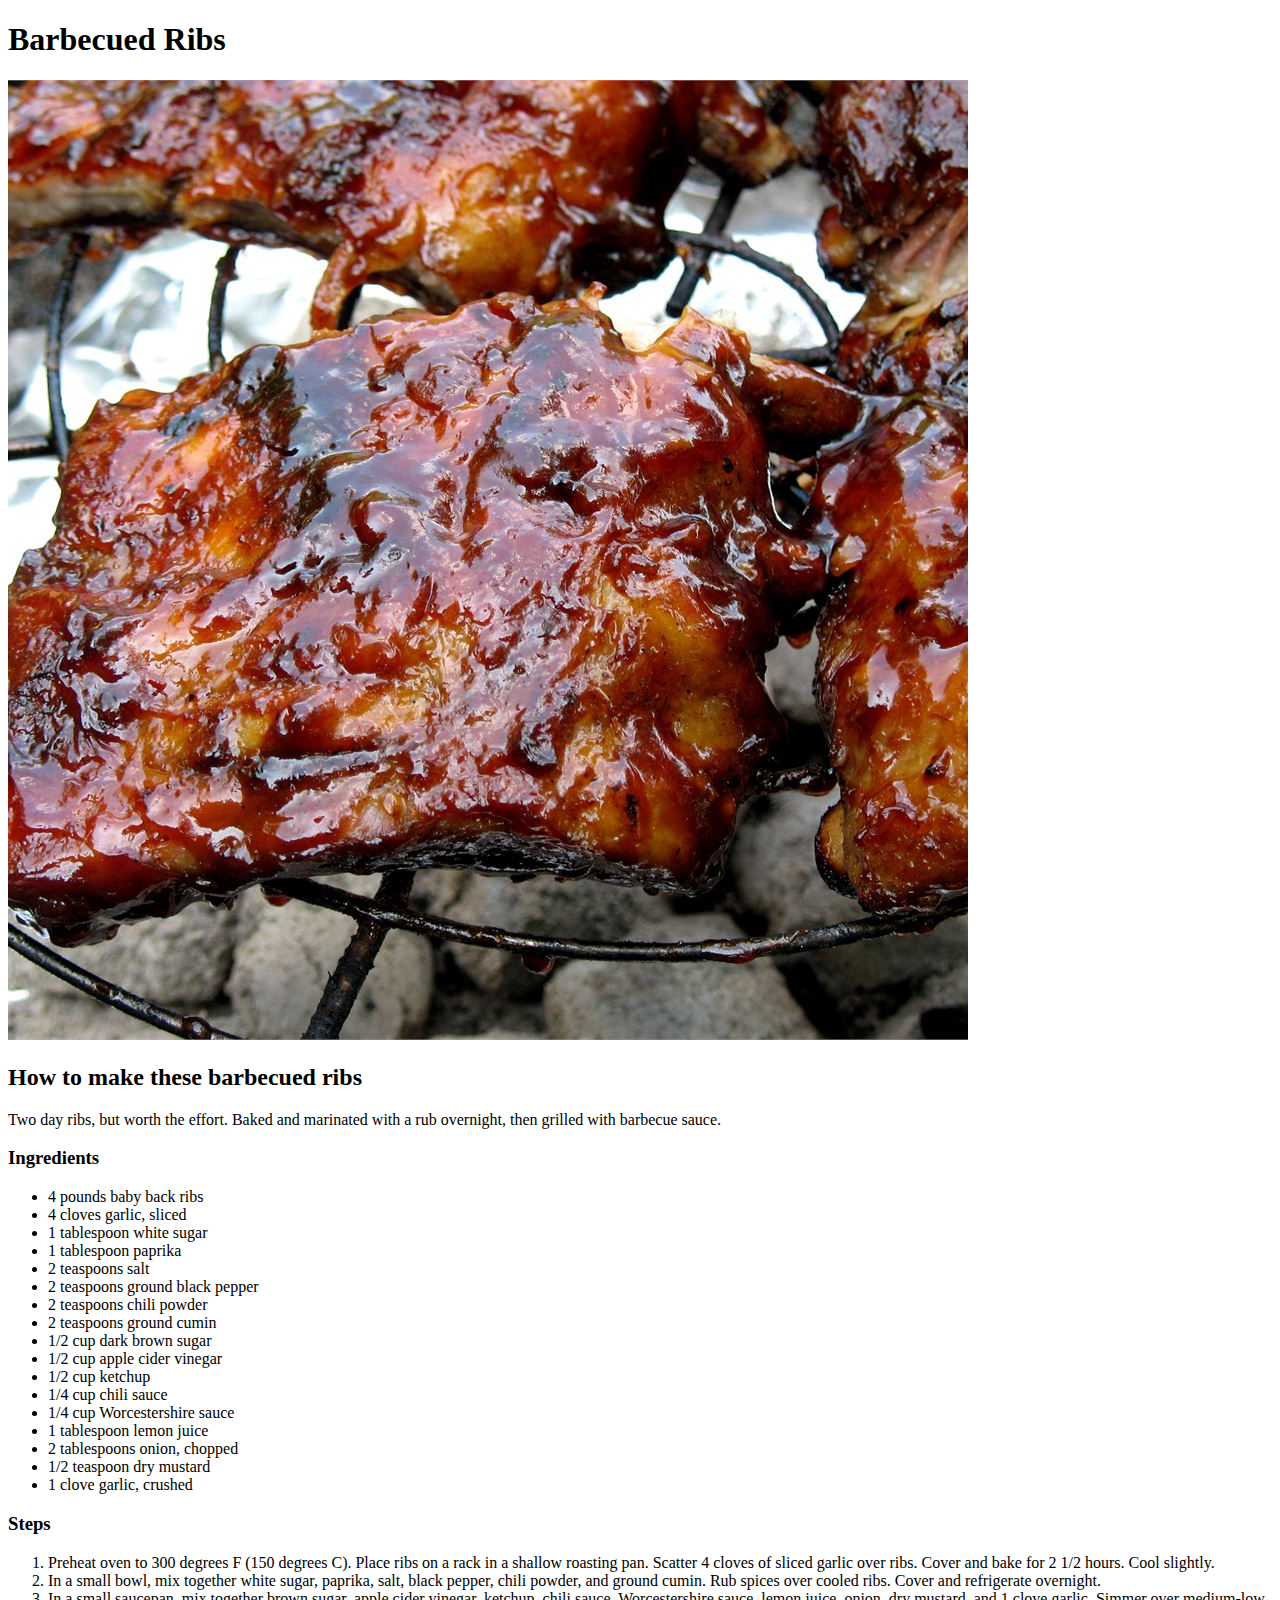
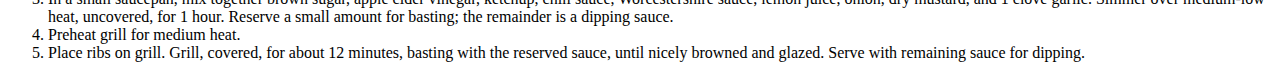
==== recipes/bbq-ribs.html @ a565f0ef "Add barbecued ribs recipe page" ====
<!DOCTYPE html>
<html lang="en">
<head>
    <meta charset="UTF-8">
    <meta http-equiv="X-UA-Compatible" content="IE=edge">
    <meta name="viewport" content="width=device-width, initial-scale=1.0">
    <title>Overnight BBQ Ribs</title>
</head>
<body>
    <h1>Barbecued Ribs</h1>
    <img src="../img/bbq-rips.jpg" alt="delicious grilled barbecued ribs">
    <h2>How to make these barbecued ribs</h2>
    <p>Two day ribs, but worth the effort. Baked and marinated with a rub
        overnight, then grilled with barbecue sauce.
    </p>
    <h3>Ingredients</h3>
    <ul>
        <li>4 pounds baby back ribs</li>
        <li>4 cloves garlic, sliced</li>
        <li>1 tablespoon white sugar</li>
        <li>1 tablespoon paprika</li>
        <li>2 teaspoons salt</li>
        <li>2 teaspoons ground black pepper</li>
        <li>2 teaspoons chili powder</li>
        <li>2 teaspoons ground cumin</li>
        <li>1/2 cup dark brown sugar</li>
        <li>1/2 cup apple cider vinegar</li>
        <li>1/2 cup ketchup</li>
        <li>1/4 cup chili sauce</li>
        <li>1/4 cup Worcestershire sauce</li>
        <li>1 tablespoon lemon juice</li>
        <li>2 tablespoons onion, chopped</li>
        <li>1/2 teaspoon dry mustard</li>
        <li>1 clove garlic, crushed</li>
    </ul>
    <h3>Steps</h3>
    <ol>
        <li>Preheat oven to 300 degrees F (150 degrees C). Place ribs on a rack
            in a shallow roasting pan. Scatter 4 cloves of sliced garlic over
            ribs. Cover and bake for 2 1/2 hours. Cool slightly.
        </li>
        <li>
            In a small bowl, mix together white sugar, paprika, salt, black pepper,
            chili powder, and ground cumin. Rub spices over cooled ribs. Cover and 
            refrigerate overnight.
        </li>
        <li>
            In a small saucepan, mix together brown sugar, apple cider vinegar, ketchup,
            chili sauce, Worcestershire sauce, lemon juice, onion, dry mustard, and 1
            clove garlic. Simmer over medium-low heat, uncovered, for 1 hour. Reserve
            a small amount for basting; the remainder is a dipping sauce.
        </li>
        <li>Preheat grill for medium heat.</li>
        <li>Place ribs on grill. Grill, covered, for about 12 minutes, basting with
            the reserved sauce, until nicely browned and glazed. Serve with remaining
            sauce for dipping.
        </li>
    </ol>
</body>
</html>
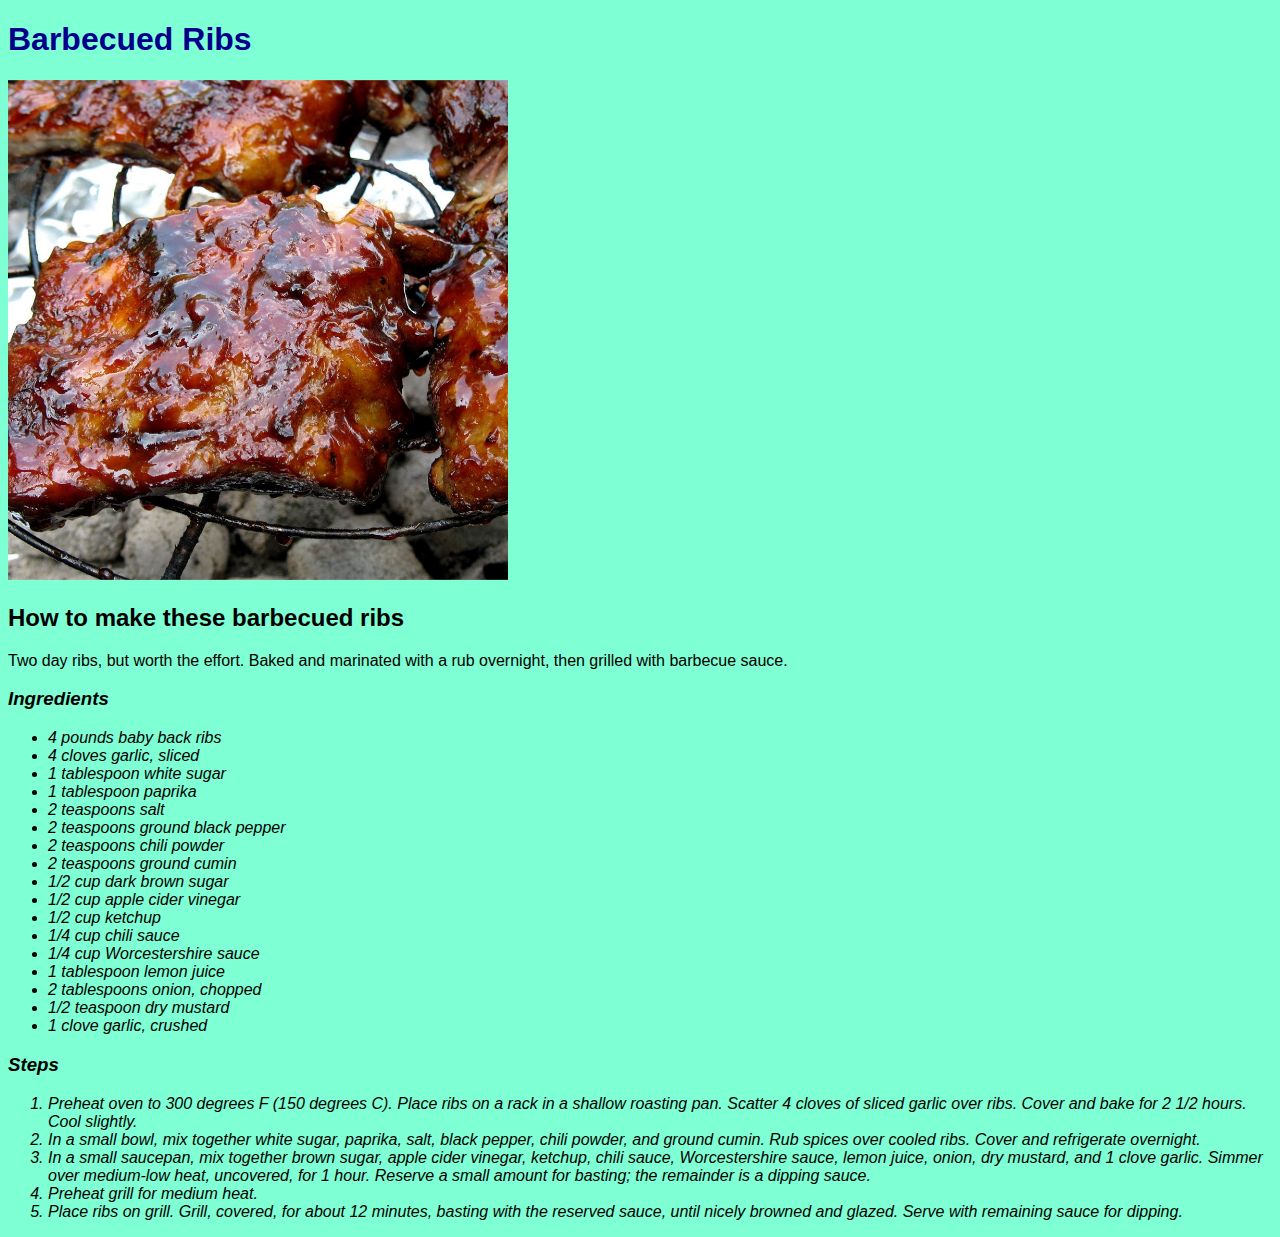
==== commit 9cc67a50: "Add external CSS styling to recipes project" ====
--- a/recipes/bbq-ribs.html
+++ b/recipes/bbq-ribs.html
@@ -4,6 +4,7 @@
     <meta charset="UTF-8">
     <meta http-equiv="X-UA-Compatible" content="IE=edge">
     <meta name="viewport" content="width=device-width, initial-scale=1.0">
+    <link rel="stylesheet" href="../styles.css">
     <title>Overnight BBQ Ribs</title>
 </head>
 <body>
--- a/styles.css
+++ b/styles.css
@@ -0,0 +1,20 @@
+* {
+    font-family: Arial, Helvetica, sans-serif;
+}
+
+body {
+    background-color: aquamarine;
+}
+
+h1 {
+    color: darkblue;
+}
+
+h3, li {
+    font-style: italic;
+}
+
+img {
+    width: 500px;
+    height: auto;
+}